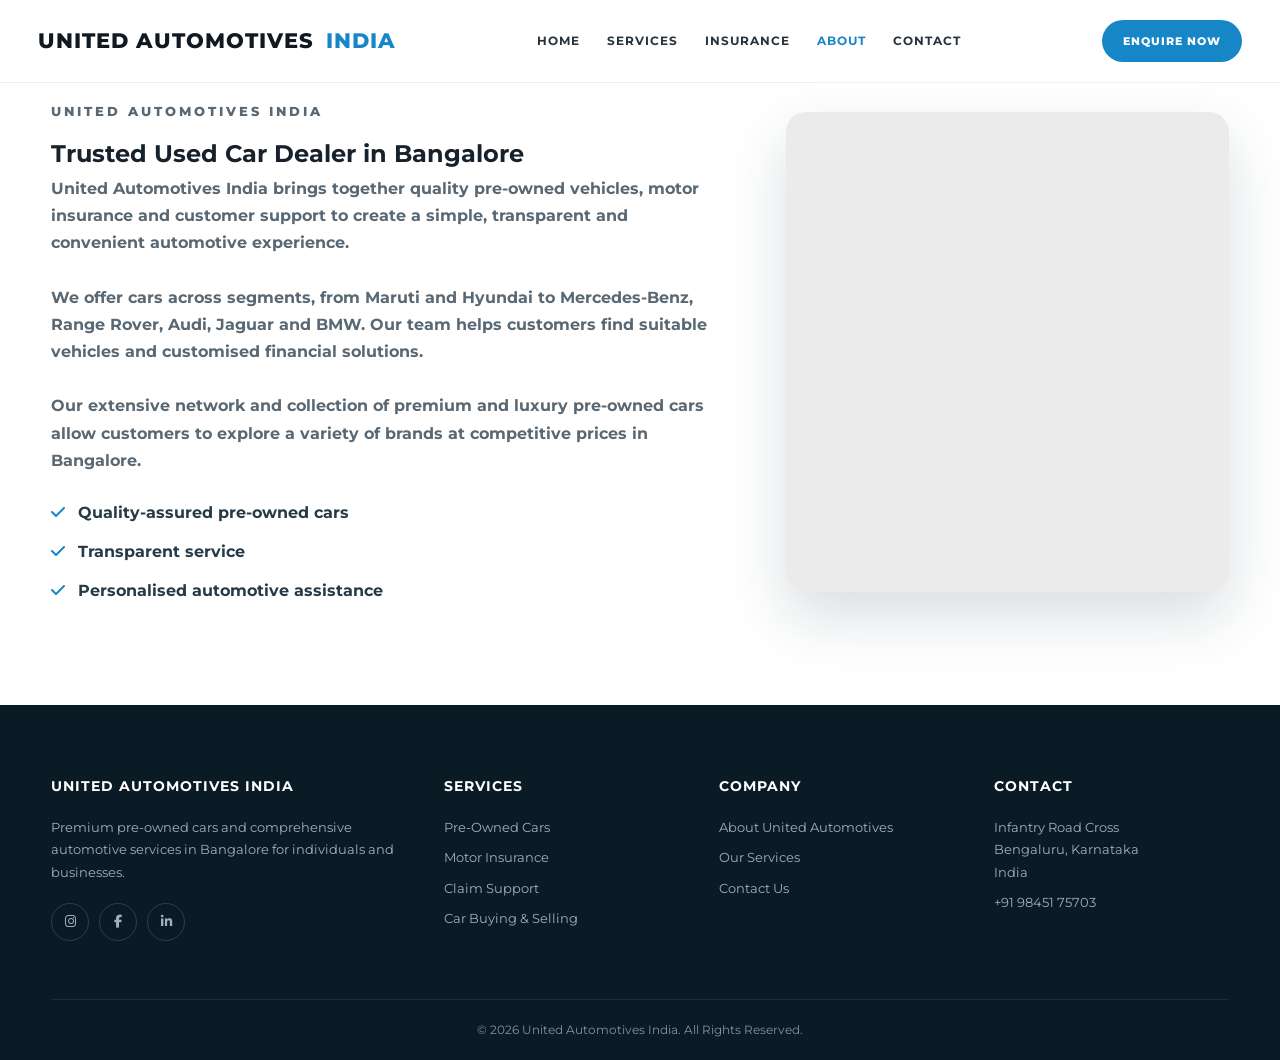
==== about.html @ 68482dd6 "Initial website upload" ====
<!DOCTYPE html>
<html lang="en-IN">
<head>
<!-- =====================================================

         BASIC SEO

    ====================================================== -->
<meta charset="utf-8"/>
<meta content="width=device-width, initial-scale=1.0" name="viewport"/>
<meta content="index, follow, max-image-preview:large, max-snippet:-1, max-video-preview:-1" name="robots"/>
<meta content="index, follow" name="googlebot"/>
<meta content="United Automotives India" name="author"/>
<meta content="Learn about United Automotives India, a Bangalore pre-owned car dealer offering used cars and automotive assistance." name="description"/>
<meta content="used cars in Bangalore, second hand cars in Bangalore, pre-owned cars Bangalore, luxury used cars Bangalore, used BMW Bangalore, used Audi Bangalore, used Mercedes Bangalore, used cars dealer Bangalore, buy used cars Bangalore, sell used cars Bangalore, car insurance Bangalore" name="keywords"/>
<meta content="#1686c7" name="theme-color"/>
<!-- =====================================================

         CANONICAL URL

    ====================================================== -->
<link href="https://www.unitedautomotivesindia.com/about.html" rel="canonical"/>
<!-- =====================================================

         SEO TITLE

    ====================================================== -->
<title>About United Automotives India | Used Car Dealer in Bangalore</title>
<!-- =====================================================

         OPEN GRAPH / SOCIAL SEO

    ====================================================== -->
<meta content="website" property="og:type"/>
<meta content="About United Automotives India | Used Car Dealer in Bangalore" property="og:title"/>
<meta content="Learn about United Automotives India, a Bangalore pre-owned car dealer offering used cars and automotive assistance." property="og:description"/>
<meta content="https://www.unitedautomotivesindia.com/about.html" property="og:url"/>
<meta content="United Automotives India" property="og:site_name"/>
<meta content="en_IN" property="og:locale"/>
<meta content="https://images.unsplash.com/photo-1492144534655-ae79c964c9d7?auto=format&amp;fit=crop&amp;w=2000&amp;q=90" property="og:image"/>
<!-- =====================================================

         TWITTER / X

    ====================================================== -->
<meta content="summary_large_image" name="twitter:card"/>
<meta content="About United Automotives India | Used Car Dealer in Bangalore" name="twitter:title"/>
<meta content="Learn about United Automotives India, a Bangalore pre-owned car dealer offering used cars and automotive assistance." name="twitter:description"/>
<meta content="https://images.unsplash.com/photo-1492144534655-ae79c964c9d7?auto=format&amp;fit=crop&amp;w=2000&amp;q=90" name="twitter:image"/>
<!-- =====================================================

         FONTS

    ====================================================== -->
<link href="https://fonts.googleapis.com" rel="preconnect"/>
<link crossorigin="" href="https://fonts.gstatic.com" rel="preconnect"/>
<link href="https://fonts.googleapis.com/css2?family=Montserrat:wght@400;500;600;700;800&amp;family=Playfair+Display:wght@500;600;700&amp;display=swap" rel="stylesheet"/>
<!-- =====================================================

         FONT AWESOME

    ====================================================== -->
<link href="https://cdnjs.cloudflare.com/ajax/libs/font-awesome/6.5.2/css/all.min.css" rel="stylesheet"/>
<!-- =====================================================

         PRELOAD HERO IMAGE

    ====================================================== -->
<link as="image" href="https://images.unsplash.com/photo-1553440569-bcc63803a83d?auto=format&amp;fit=crop&amp;w=2000&amp;q=90" rel="preload"/>
<!-- =====================================================

         LOCAL BUSINESS / AUTO DEALER SCHEMA

    ====================================================== -->
<script type="application/ld+json">

    {

      "@context": "https://schema.org",

      "@type": "AutoDealer",

      "name": "United Automotives India",

      "url": "https://www.unitedautomotivesindia.com/",

      "telephone": "+91-98451-75703",

      "description": "United Automotives India is a pre-owned and luxury car dealer in Bangalore offering quality used cars, car buying and selling assistance, motor insurance and automotive services.",

      "priceRange": "₹₹₹",

      "address": {

        "@type": "PostalAddress",

        "streetAddress": "Infantry Road Cross",

        "addressLocality": "Bengaluru",

        "addressRegion": "Karnataka",

        "addressCountry": "IN"

      },

      "areaServed": {

        "@type": "City",

        "name": "Bengaluru"

      },

      "sameAs": []

    }

    </script>
<!-- =====================================================

         WEBSITE SCHEMA

    ====================================================== -->
<script type="application/ld+json">

    {

      "@context": "https://schema.org",

      "@type": "WebSite",

      "name": "United Automotives India",

      "url": "https://www.unitedautomotivesindia.com/"

    }

    </script>
<link href="style.css" rel="stylesheet"/>
</head>
<body>
<!-- ACCESSIBILITY -->
<a class="skip-link" href="#main-content">

    Skip to main content

</a>
<!-- =====================================================

     HEADER

===================================================== -->
<header>
<div class="navbar">
<a aria-label="United Automotives India Home" class="logo" href="index.html">



            UNITED AUTOMOTIVES

            <span>INDIA</span>
</a>
<nav aria-label="Main navigation">
<a href="index.html">

                HOME

            </a>
<a href="services.html#services">

                SERVICES

            </a>
<a href="insurance.html#insurance">

                INSURANCE

            </a>
<a class="active" href="about.html#about">

                ABOUT

            </a>
<a href="contact.html#contact">

                CONTACT

            </a>
</nav>
<a aria-label="Call United Automotives India" class="nav-btn" href="tel:+919845175703">



            ENQUIRE NOW



        </a>
</div>
</header>
<!-- =====================================================

     MAIN

===================================================== -->
<main id="main-content"><section aria-labelledby="about-title" class="intro" id="about">
<div class="container intro-grid">
<div>
<p class="eyebrow">

                UNITED AUTOMOTIVES INDIA

            </p>
<h1 id="about-title">

                Trusted Used Car Dealer in Bangalore

            </h1>
<p>
<strong>

                    United Automotives India brings together

                    quality pre-owned vehicles, motor insurance

                    and customer support to create a simple,

                    transparent and convenient automotive

                    experience.

                </strong>
</p>
<br/>
<p>
<strong>

                    We offer cars across segments, from Maruti

                    and Hyundai to Mercedes-Benz, Range Rover,

                    Audi, Jaguar and BMW. Our team helps customers

                    find suitable vehicles and customised

                    financial solutions.

                </strong>
</p>
<br/>
<p>
<strong>

                    Our extensive network and collection of

                    premium and luxury pre-owned cars allow

                    customers to explore a variety of brands

                    at competitive prices in Bangalore.

                </strong>
</p>
<div class="ticks">
<div>
<i aria-hidden="true" class="fa-solid fa-check"></i>

                    Quality-assured pre-owned cars

                </div>
<div>
<i aria-hidden="true" class="fa-solid fa-check"></i>

                    Transparent service

                </div>
<div>
<i aria-hidden="true" class="fa-solid fa-check"></i>

                    Personalised automotive assistance

                </div>
</div>
</div>
<div aria-label="Premium pre-owned car available at United Automotives India" class="intro-image" role="img">
</div>
</div>
</section></main>
<!-- =====================================================

     FOOTER

===================================================== -->
<footer>
<div class="footer-grid container">
<div>
<h3>

                UNITED AUTOMOTIVES INDIA

            </h3>
<p>

                Premium pre-owned cars and comprehensive

                automotive services in Bangalore for

                individuals and businesses.

            </p>
<div class="social-links">
<!-- Replace # with your actual social URLs -->
<a aria-label="United Automotives India Instagram" href="https://www.instagram.com/united.automotives/">
<i aria-hidden="true" class="fa-brands fa-instagram"></i>
</a>
<a aria-label="United Automotives India Facebook" href="https://www.facebook.com/profile.php?id=100064138024715#">
<i aria-hidden="true" class="fa-brands fa-facebook-f"></i>
</a>
<a aria-label="United Automotives India LinkedIn" href="https://www.linkedin.com/in/nizam-shah-0674b729">
<i aria-hidden="true" class="fa-brands fa-linkedin-in"></i>
</a>
</div>
</div>
<div>
<h3>

                SERVICES

            </h3>
<a href="services.html#services">

                Pre-Owned Cars

            </a>
<a href="insurance.html#insurance">

                Motor Insurance

            </a>
<a href="insurance.html#insurance">

                Claim Support

            </a>
<a href="services.html#services">

                Car Buying &amp; Selling

            </a>
</div>
<div>
<h3>

                COMPANY

            </h3>
<a href="about.html#about">

                About United Automotives

            </a>
<a href="services.html#services">

                Our Services

            </a>
<a href="contact.html#contact">

                Contact Us

            </a>
</div>
<div>
<h3>

                CONTACT

            </h3>
<p>

                Infantry Road Cross<br/>

                Bengaluru, Karnataka<br/>

                India

            </p>
<p>
<a href="tel:+919845175703">

                    +91 98451 75703

                </a>
</p>
</div>
</div>
<div class="copyright container">



        © 2026 United Automotives India.

        All Rights Reserved.



    </div>
</footer>
<!-- =====================================================

     HERO SLIDER JAVASCRIPT

===================================================== -->
<script defer="" src="script.js"></script>
</body>
</html>
---- style.css ----
/* =========================================================

   GLOBAL

========================================================= */



* {

    margin: 0;

    padding: 0;

    box-sizing: border-box;

}



html {

    scroll-behavior: smooth;

    scroll-padding-top: 90px;

}



body {

    font-family: 'Montserrat', sans-serif;

    background: #f5fbff;

    color: #17212b;

    line-height: 1.7;

}



img {

    max-width: 100%;

    height: auto;

}



a {

    text-decoration: none;

    color: inherit;

}



button {

    font-family: inherit;

}



.container {

    width: min(1180px, 92%);

    margin: auto;

}



.eyebrow {

    font-size: 13px;

    font-weight: 800;

    letter-spacing: 3px;

    text-transform: uppercase;

    color: #1677b8;

    margin-bottom: 12px;

}





/* =========================================================

   ACCESSIBILITY

========================================================= */



.skip-link {

    position: absolute;

    left: -9999px;

    top: 10px;

    background: #1686c7;

    color: white;

    padding: 10px 15px;

    z-index: 9999;

}



.skip-link:focus {

    left: 10px;

}





/* =========================================================

   HEADER

========================================================= */



header {

    position: absolute;

    width: 100%;

    top: 0;

    left: 0;

    z-index: 1000;

    background: rgba(255,255,255,0.90);

    backdrop-filter: blur(12px);

    border-bottom: 1px solid rgba(0,0,0,0.06);

}



.navbar {

    width: min(1250px, 94%);

    margin: auto;

    min-height: 82px;



    display: flex;

    align-items: center;

    justify-content: space-between;

    gap: 25px;

}



.logo {

    font-size: 21px;

    font-weight: 800;

    letter-spacing: 1px;

    color: #101820;

    white-space: nowrap;

}



.logo span {

    color: #1686c7;

    margin-left: 5px;

}



nav {

    display: flex;

    align-items: center;

    gap: 27px;

}



nav a {

    font-size: 12px;

    font-weight: 700;

    letter-spacing: 1px;

    color: #27333c;

    transition: 0.3s;

}



nav a:hover,

nav a.active {

    color: #1686c7;

}



.nav-btn {

    padding: 12px 21px;

    background: #1686c7;

    color: white;

    font-size: 11px;

    font-weight: 800;

    letter-spacing: 1px;

    border-radius: 30px;

    transition: 0.3s;

}



.nav-btn:hover {

    background: #0d5f91;

    transform: translateY(-2px);

}





/* =========================================================

   HERO SLIDER

========================================================= */



.hero-slider {

    position: relative;

    width: 100%;

    height: 780px;

    overflow: hidden;

    background: #dceefa;

}



.slide {

    position: absolute;

    inset: 0;



    opacity: 0;

    visibility: hidden;



    display: flex;

    align-items: center;



    background-size: cover;

    background-position: center;



    transition:

        opacity 1s ease,

        visibility 1s ease;

}



.slide.active {

    opacity: 1;

    visibility: visible;

}



.slide::before {

    content: "";

    position: absolute;

    inset: 0;



    background:

        linear-gradient(

            90deg,

            rgba(5,22,35,0.84) 0%,

            rgba(5,22,35,0.58) 38%,

            rgba(5,22,35,0.10) 72%,

            rgba(5,22,35,0.02) 100%

        );

}



.slide-content {

    position: relative;

    z-index: 2;

    width: min(1180px, 92%);

    margin: auto;



    color: white;



    transform: translateY(30px);

    opacity: 0;



    transition:

        transform 1s ease 0.3s,

        opacity 1s ease 0.3s;

}



.slide.active .slide-content {

    transform: translateY(0);

    opacity: 1;

}



.slide-content .eyebrow {

    color: #72c9f7;

}



.slide-content h1 {

    max-width: 760px;



    font-family: 'Playfair Display', serif;



    font-size: clamp(42px, 5vw, 76px);

    line-height: 1.08;



    margin-bottom: 24px;

}



.slide-content h1 span {

    color: #7bd1ff;

}



.slide-content p {

    max-width: 650px;

    font-size: 17px;

    line-height: 1.8;

    color: rgba(255,255,255,0.92);



    margin-bottom: 32px;

}





/* =========================================================

   BUTTONS

========================================================= */



.buttons {

    display: flex;

    align-items: center;

    gap: 14px;

    flex-wrap: wrap;

}



.btn {

    display: inline-flex;

    align-items: center;

    justify-content: center;



    min-height: 50px;

    padding: 0 25px;



    border-radius: 30px;



    font-size: 12px;

    font-weight: 800;

    letter-spacing: 1px;



    transition: 0.3s;

}



.btn.primary {

    background: #1686c7;

    color: white;

}



.btn.primary:hover {

    background: #0d6091;

    transform: translateY(-3px);

}



.btn.outline {

    border: 1px solid rgba(255,255,255,0.8);

    color: white;

}



.btn.outline:hover {

    background: white;

    color: #14222d;

}



.btn.whatsapp {

    background: #25d366;

    color: white;

}





/* =========================================================

   SLIDER CONTROLS

========================================================= */



.slider-arrow {

    position: absolute;

    top: 50%;

    transform: translateY(-50%);



    width: 52px;

    height: 52px;



    border: 1px solid rgba(255,255,255,0.45);

    background: rgba(0,0,0,0.20);



    color: white;



    border-radius: 50%;



    cursor: pointer;



    z-index: 10;



    transition: 0.3s;

}



.slider-arrow:hover {

    background: #1686c7;

    border-color: #1686c7;

}



.slider-prev {

    left: 30px;

}



.slider-next {

    right: 30px;

}





/* =========================================================

   SLIDER DOTS

========================================================= */



.slider-dots {

    position: absolute;



    bottom: 35px;

    left: 50%;



    transform: translateX(-50%);



    display: flex;

    gap: 9px;



    z-index: 10;

}



.slider-dot {

    width: 10px;

    height: 10px;



    border-radius: 50%;



    border: 1px solid white;

    background: transparent;



    cursor: pointer;



    transition: 0.3s;

}



.slider-dot.active {

    width: 30px;

    border-radius: 10px;

    background: #71c9f6;

    border-color: #71c9f6;

}





/* =========================================================

   SLIDES

========================================================= */



.slide-one {

    background-image:

        url("https://images.unsplash.com/photo-1553440569-bcc63803a83d?auto=format&fit=crop&w=2000&q=90");

}



.slide-two {

    background-image:

        url("https://images.unsplash.com/photo-1542282088-72c9c27ed0cd?auto=format&fit=crop&w=2000&q=90");

}



.slide-three {

    background-image:

        url("https://images.unsplash.com/photo-1492144534655-ae79c964c9d7?auto=format&fit=crop&w=2000&q=90");

}





/* =========================================================

   INTRO

========================================================= */



.intro {

    padding: 100px 0;

    background: white;

}



.intro-grid {

    display: grid;

    grid-template-columns: 1.2fr 0.8fr;

    gap: 70px;

    align-items: center;

}



.intro h2,

.section-title h2 {

    font-family: 'Playfair Display', serif;

    font-size: clamp(34px, 4vw, 52px);

    line-height: 1.15;

    color: #152532;

    margin-bottom: 22px;

}



.intro p {

    color: #596873;

}



.intro-image {

    min-height: 480px;

    border-radius: 20px;



    background:

        linear-gradient(

            rgba(0,0,0,0.08),

            rgba(0,0,0,0.08)

        ),

        url("https://images.unsplash.com/photo-1503736334956-4c8f8e92946d?auto=format&fit=crop&w=1200&q=85");



    background-size: cover;

    background-position: center;



    box-shadow: 0 25px 60px rgba(20,50,70,0.16);

}



.ticks {

    margin-top: 25px;



    display: grid;

    gap: 12px;

}



.ticks div {

    font-weight: 700;

    color: #263b48;

}



.ticks i {

    color: #1686c7;

    margin-right: 8px;

}





/* =========================================================

   SECTION TITLE

========================================================= */



.section-title {

    text-align: center;

    max-width: 800px;

    margin: 0 auto 55px;

}



.section-title p:last-child {

    color: #687782;

}





/* =========================================================

   SERVICES

========================================================= */



.services {

    padding: 100px 0;

    background: #eef8fd;

}



.service-grid {

    display: grid;

    grid-template-columns: repeat(3, 1fr);

    gap: 25px;

}



.card {

    position: relative;



    background: white;

    border-radius: 18px;



    padding: 35px;



    border: 1px solid #e2edf3;



    box-shadow: 0 15px 40px rgba(30,80,110,0.07);



    transition: 0.35s;

}



.card:hover {

    transform: translateY(-8px);

    box-shadow: 0 25px 50px rgba(30,80,110,0.13);

}



.card .number {

    position: absolute;

    right: 25px;

    top: 20px;



    font-size: 13px;

    font-weight: 800;



    color: #b8d8e9;

}



.icon {

    width: 55px;

    height: 55px;



    display: grid;

    place-items: center;



    background: #e7f6ff;

    color: #1686c7;



    border-radius: 15px;



    font-size: 22px;



    margin-bottom: 25px;

}



.card h3 {

    margin-bottom: 12px;

    font-size: 20px;

}



.card p {

    color: #687782;

    font-size: 14px;

    margin-bottom: 20px;

}



.card a {

    color: #1686c7;

    font-size: 11px;

    font-weight: 800;

    letter-spacing: 1px;

}





/* =========================================================

   INSURANCE

========================================================= */



.insurance {

    padding: 100px 0;

    background: white;

}



.insurance-grid {

    display: grid;

    grid-template-columns: repeat(2, 1fr);

    gap: 30px;

}



.insurance-card {

    padding: 45px;



    border-radius: 20px;



    background: #f3faff;



    border: 1px solid #dcecf5;

}



.big-icon {

    font-size: 40px;

    color: #1686c7;

    margin-bottom: 20px;

}



.insurance-card h3 {

    font-size: 25px;

    margin-bottom: 12px;

}



.insurance-card p {

    color: #667680;

}



.insurance-card ul {

    margin-top: 25px;

    list-style: none;

}



.insurance-card li {

    margin: 10px 0;

    font-size: 14px;

    font-weight: 600;

}



.insurance-card li i {

    color: #1686c7;

    margin-right: 10px;

}





/* =========================================================

   PROCESS

========================================================= */



.process {

    padding: 100px 0;

    background: #eef8fd;

}



.process-grid {

    display: grid;

    grid-template-columns: repeat(4, 1fr);

    gap: 25px;

    text-align: center;

}



.process-grid > div {

    background: white;

    padding: 35px 20px;

    border-radius: 18px;

}



.process-icon {

    width: 60px;

    height: 60px;



    margin: auto auto 20px;



    display: grid;

    place-items: center;



    border-radius: 50%;



    background: #e7f6ff;

    color: #1686c7;



    font-size: 22px;

}



.process-grid h3 {

    margin-bottom: 8px;

}



.process-grid p {

    color: #6c7c86;

    font-size: 13px;

}





/* =========================================================

   CTA

========================================================= */



.cta {

    padding: 100px 20px;



    text-align: center;



    color: white;



    background:

        linear-gradient(

            rgba(9,45,68,0.90),

            rgba(9,45,68,0.90)

        ),

        url("https://images.unsplash.com/photo-1502877338535-766e1452684a?auto=format&fit=crop&w=2000&q=85");



    background-size: cover;

    background-position: center;

}



.cta .eyebrow {

    color: #71caf7;

}



.cta h1,
.cta h2 {

    font-family: 'Playfair Display', serif;

    font-size: clamp(35px, 5vw, 55px);

    margin-bottom: 15px;

}



.cta p {

    max-width: 650px;

    margin: auto auto 30px;

    color: rgba(255,255,255,0.85);

}



.center {

    justify-content: center;

}





/* =========================================================

   FOOTER

========================================================= */



footer {

    background: #0b1b26;

    color: white;

    padding: 70px 0 20px;

}



.footer-grid {

    display: grid;

    grid-template-columns: 1.5fr 1fr 1fr 1fr;

    gap: 40px;

}



.footer-grid h3 {

    margin-bottom: 18px;

    font-size: 14px;

    letter-spacing: 1px;

}



.footer-grid p,

.footer-grid a {

    display: block;

    color: #9db0bc;

    font-size: 13px;

    margin-bottom: 8px;

}



.footer-grid a:hover {

    color: #70c9f5;

}



.social-links {

    margin-top: 20px;

    display: flex;

    gap: 10px;

}



.social-links a {

    width: 38px;

    height: 38px;



    display: grid;

    place-items: center;



    border: 1px solid rgba(255,255,255,0.15);

    border-radius: 50%;



    transition: 0.3s;

}



.social-links a:hover {

    background: #1686c7;

    color: white;

}



.copyright {

    border-top: 1px solid rgba(255,255,255,0.08);

    margin-top: 50px;

    padding-top: 20px;



    color: #7f949f;

    font-size: 12px;

    text-align: center;

}





/* =========================================================

   MOBILE

========================================================= */



@media(max-width: 900px) {



    .navbar {

        min-height: 72px;

    }



    nav {

        display: none;

    }



    .hero-slider {

        height: 700px;

    }



    .slide-content {

        padding-top: 70px;

    }



    .slide-content h1 {

        font-size: 48px;

    }



    .service-grid {

        grid-template-columns: repeat(2, 1fr);

    }



    .intro-grid {

        grid-template-columns: 1fr;

    }



    .insurance-grid {

        grid-template-columns: 1fr;

    }



    .process-grid {

        grid-template-columns: repeat(2, 1fr);

    }



    .footer-grid {

        grid-template-columns: repeat(2, 1fr);

    }

}





@media(max-width: 600px) {



    .logo {

        font-size: 16px;

    }



    .nav-btn {

        padding: 10px 14px;

        font-size: 9px;

    }



    .hero-slider {

        height: 680px;

    }



    .slide::before {

        background:

            linear-gradient(

                90deg,

                rgba(5,22,35,0.88),

                rgba(5,22,35,0.50)

            );

    }



    .slide-content {

        width: 88%;

    }



    .slide-content h1 {

        font-size: 40px;

    }



    .slide-content p {

        font-size: 14px;

    }



    .slider-arrow {

        width: 42px;

        height: 42px;

    }



    .slider-prev {

        left: 12px;

    }



    .slider-next {

        right: 12px;

    }



    .service-grid {

        grid-template-columns: 1fr;

    }



    .process-grid {

        grid-template-columns: 1fr;

    }



    .footer-grid {

        grid-template-columns: 1fr;

    }



    .intro,

    .services,

    .insurance,

    .process {

        padding: 70px 0;

    }

}





/* =========================================================

   REDUCED MOTION

========================================================= */



@media (prefers-reduced-motion: reduce) {



    html {

        scroll-behavior: auto;

    }



    *,

    *::before,

    *::after {

        animation-duration: 0.01ms !important;

        animation-iteration-count: 1 !important;

        transition-duration: 0.01ms !important;

    }

}
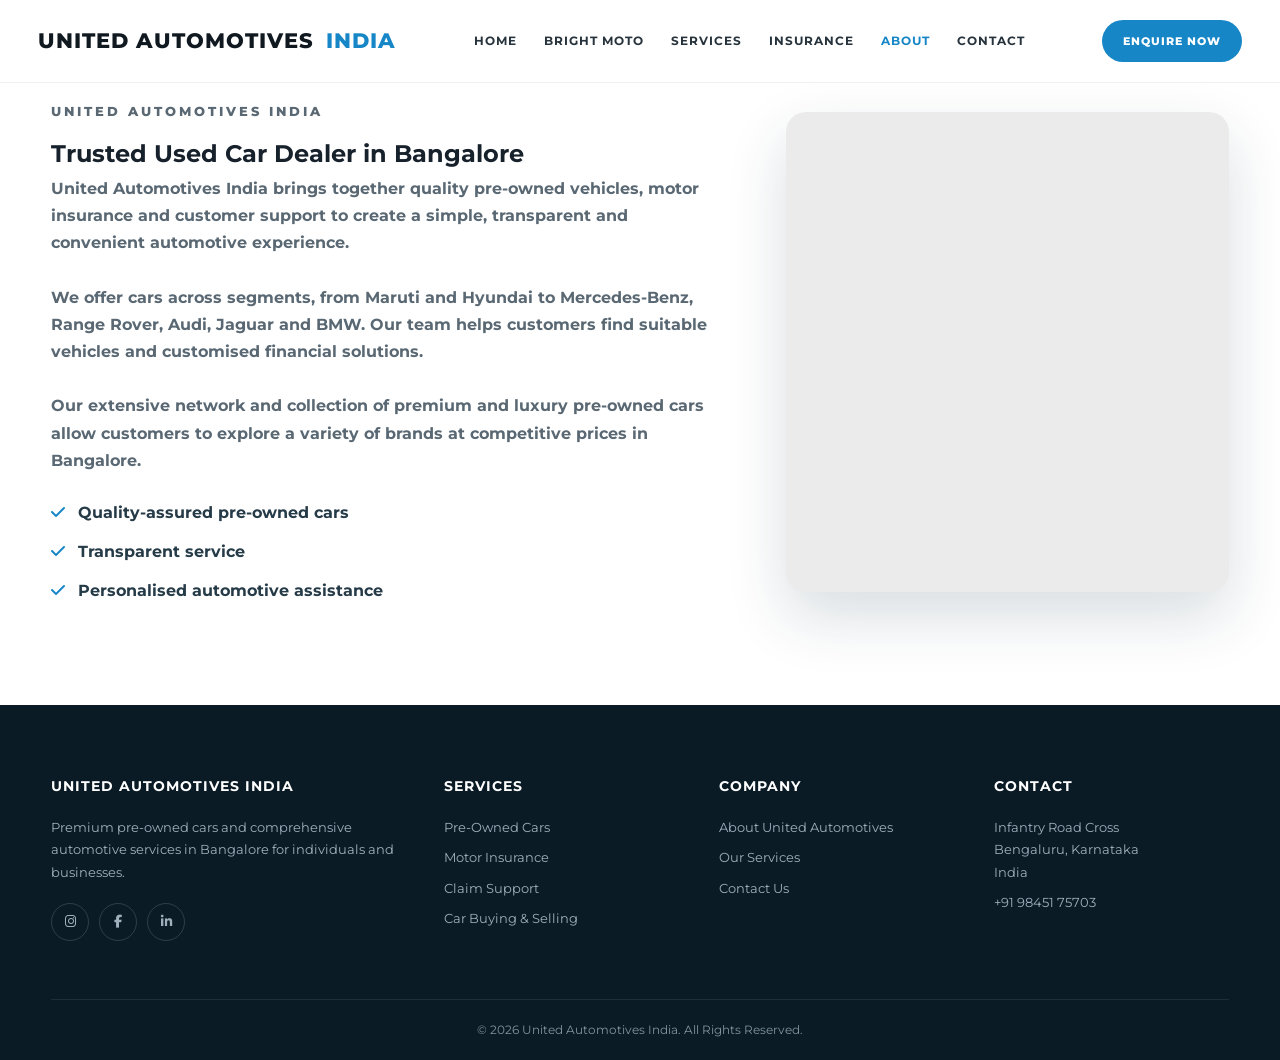
==== commit 40a9d5e6: "Add Bright Moto to main navigation" ====
--- a/about.html
+++ b/about.html
@@ -166,6 +166,9 @@
 
                 HOME
 
+            </a>
+<a href="bright-moto.html">
+                BRIGHT MOTO
             </a>
 <a href="services.html#services">
 
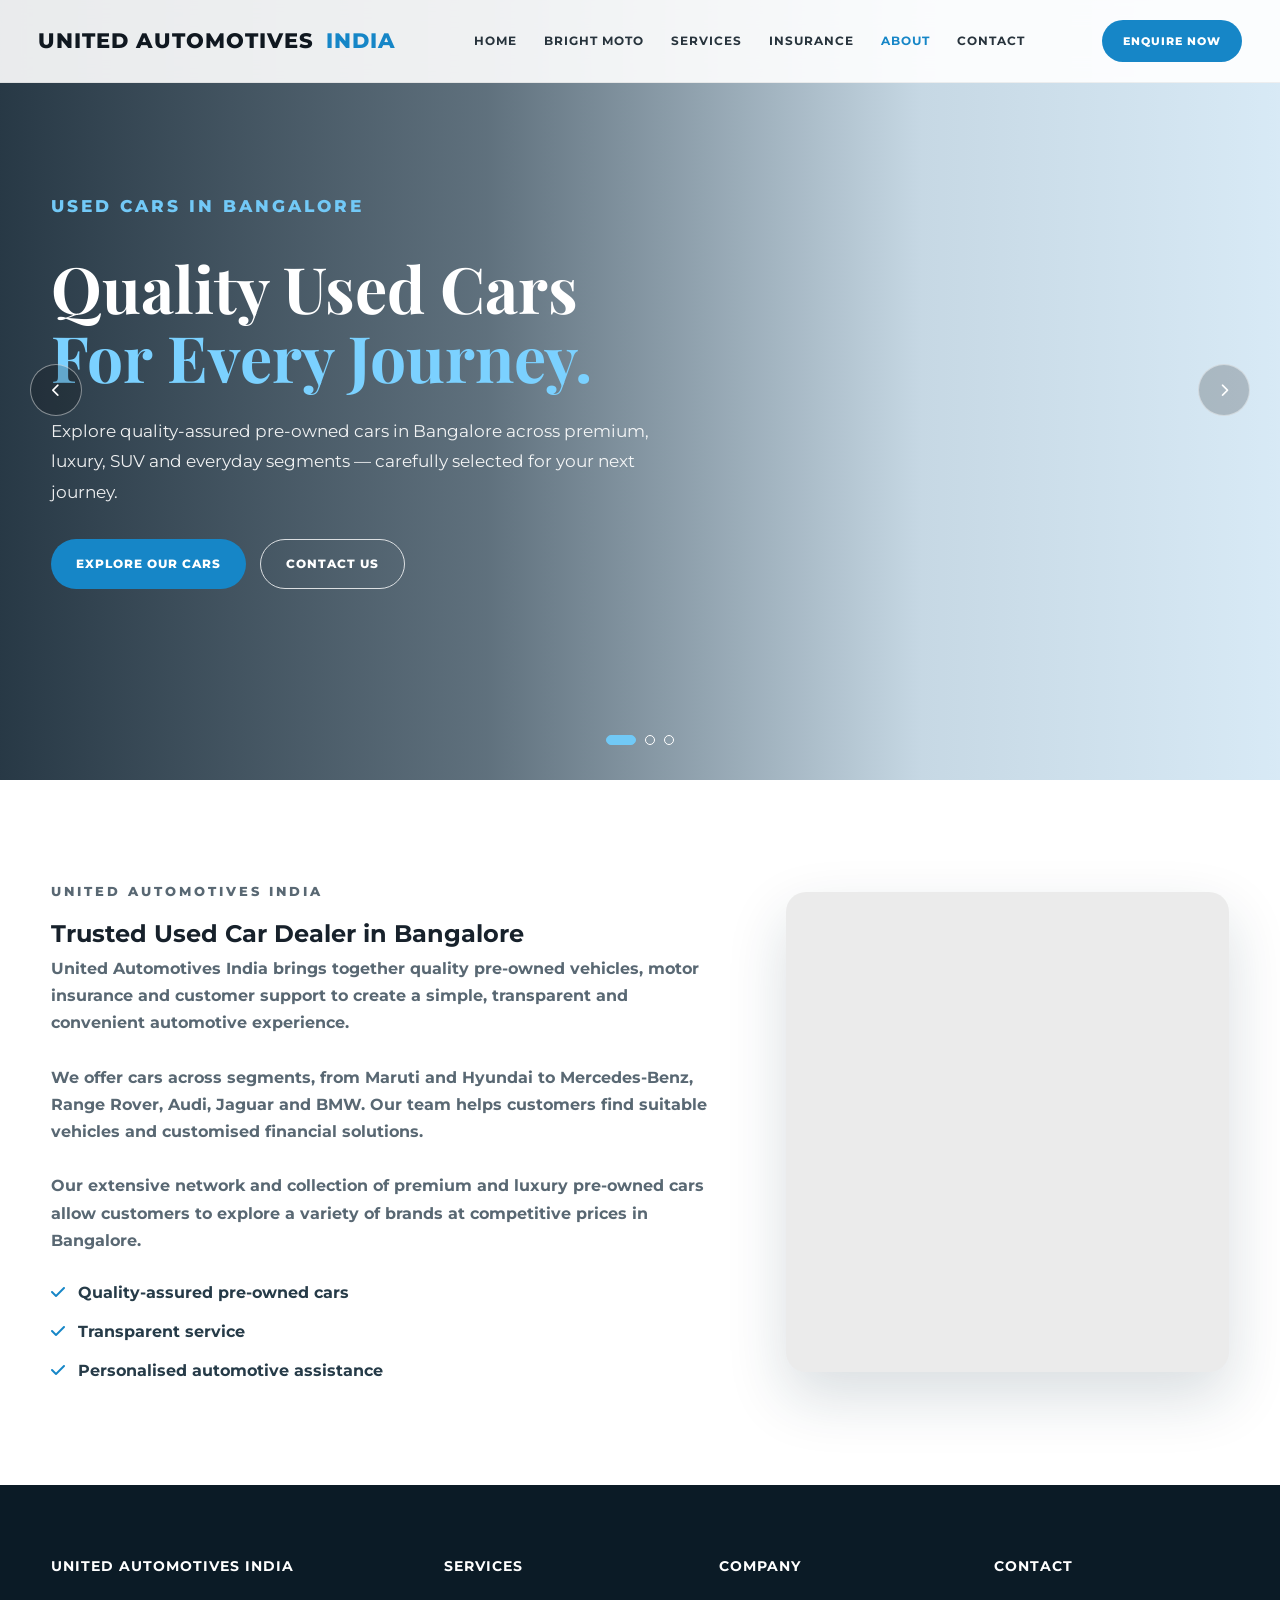
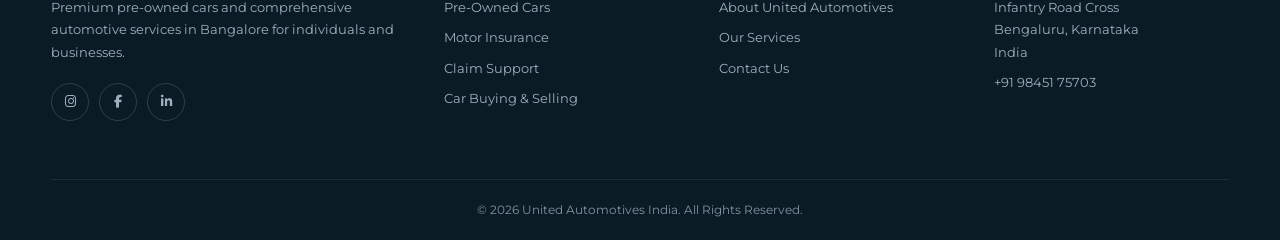
==== commit 4f4f8de6: "Restore original automotive slideshow on About page" ====
--- a/about.html
+++ b/about.html
@@ -207,7 +207,156 @@
      MAIN
 
 ===================================================== -->
-<main id="main-content"><section aria-labelledby="about-title" class="intro" id="about">
+<main id="main-content"><section aria-label="United Automotives India about slideshow" class="hero-slider">
+<!-- SLIDE 1 -->
+<article class="slide slide-one active">
+<div class="slide-content">
+<p class="eyebrow">
+
+                USED CARS IN BANGALORE
+
+            </p>
+<h1>
+
+                Quality Used Cars
+
+                <br/>
+<span>For Every Journey.</span>
+</h1>
+<p>
+
+                Explore quality-assured pre-owned cars in
+
+                Bangalore across premium, luxury, SUV and
+
+                everyday segments — carefully selected for
+
+                your next journey.
+
+            </p>
+<div class="buttons">
+<a class="btn primary" href="services.html#services">
+
+                    EXPLORE OUR CARS
+
+                </a>
+<a class="btn outline" href="contact.html#contact">
+
+                    CONTACT US
+
+                </a>
+</div>
+</div>
+</article>
+<!-- SLIDE 2 -->
+<article class="slide slide-two">
+<div class="slide-content">
+<p class="eyebrow">
+
+                PREMIUM PRE-OWNED CARS
+
+            </p>
+<h2>
+
+                Quality Cars.
+
+                <br/>
+<span>Transparent Deals.</span>
+</h2>
+<p>
+
+                From Maruti and Hyundai to BMW, Audi,
+
+                Mercedes-Benz, Jaguar and Range Rover,
+
+                discover pre-owned vehicles selected with
+
+                attention to quality, documentation and value.
+
+            </p>
+<div class="buttons">
+<a class="btn primary" href="services.html#services">
+
+                    VIEW SERVICES
+
+                </a>
+<a class="btn outline" href="tel:+919845175703">
+<i aria-hidden="true" class="fa-solid fa-phone"></i>
+
+
+
+                      CALL US
+
+
+
+                </a>
+</div>
+</div>
+</article>
+<!-- SLIDE 3 -->
+<article class="slide slide-three">
+<div class="slide-content">
+<p class="eyebrow">
+
+                COMPLETE AUTOMOTIVE ASSISTANCE
+
+            </p>
+<h2>
+
+                More Than a Car.
+
+                <br/>
+<span>A Complete Automotive Experience.</span>
+</h2>
+<p>
+
+                Vehicle sales, motor insurance, renewals,
+
+                documentation and claim assistance —
+
+                personalised automotive support from
+
+                start to finish.
+
+            </p>
+<div class="buttons">
+<a class="btn primary" href="insurance.html#insurance">
+
+                    INSURANCE SERVICES
+
+                </a>
+<a aria-label="Contact United Automotives India on WhatsApp" class="btn whatsapp" href="https://wa.me/919845175703" rel="noopener noreferrer" target="_blank">
+<i aria-hidden="true" class="fa-brands fa-whatsapp"></i>
+
+
+
+                      WHATSAPP
+
+
+
+                </a>
+</div>
+</div>
+</article>
+<!-- PREVIOUS -->
+<button aria-label="Previous slide" class="slider-arrow slider-prev" type="button">
+<i aria-hidden="true" class="fa-solid fa-chevron-left"></i>
+</button>
+<!-- NEXT -->
+<button aria-label="Next slide" class="slider-arrow slider-next" type="button">
+<i aria-hidden="true" class="fa-solid fa-chevron-right"></i>
+</button>
+<!-- DOTS -->
+<div aria-label="Hero slides" class="slider-dots" role="tablist">
+<button aria-label="Show slide 1" aria-selected="true" class="slider-dot active" data-slide="0" type="button">
+</button>
+<button aria-label="Show slide 2" aria-selected="false" class="slider-dot" data-slide="1" type="button">
+</button>
+<button aria-label="Show slide 3" aria-selected="false" class="slider-dot" data-slide="2" type="button">
+</button>
+</div>
+</section>
+<section aria-labelledby="about-title" class="intro" id="about">
 <div class="container intro-grid">
 <div>
 <p class="eyebrow">
--- a/style.css
+++ b/style.css
@@ -1826,3 +1826,39 @@
     }
 
 }
+
+
+/* =========================================================
+   HOMEPAGE SERVICE SHOWCASE
+========================================================= */
+.home-services{padding:100px 0;background:#f1f8fc}
+.home-service-grid{display:grid;grid-template-columns:repeat(3,minmax(0,1fr));gap:22px}
+.home-service-card{background:#fff;border:1px solid #dfebf2;border-radius:18px;padding:30px;box-shadow:0 12px 32px rgba(30,80,110,.06);transition:transform .25s ease,box-shadow .25s ease}
+.home-service-card:hover{transform:translateY(-5px);box-shadow:0 18px 38px rgba(30,80,110,.12)}
+.home-service-icon{width:54px;height:54px;display:grid;place-items:center;border-radius:15px;background:#e5f4fc;color:#1686c7;font-size:22px;margin-bottom:22px}
+.home-service-kicker{font-size:10px!important;font-weight:800;letter-spacing:1.5px;color:#b18424!important;margin-bottom:8px!important}
+.home-service-card h3{font-size:20px;color:#152b40;margin-bottom:10px}
+.home-service-card>p:not(.home-service-kicker){font-size:13px;color:#617382;line-height:1.75;margin-bottom:20px}
+.home-service-card>a{font-size:11px;font-weight:800;letter-spacing:.5px;color:#1677b8}
+.home-service-card>a i{margin-left:5px}
+.home-bright-card{background:linear-gradient(145deg,#102b50,#174d78);border-color:#c9a44b;color:#fff}
+.home-bright-card .home-service-icon{background:rgba(255,255,255,.13);color:#f0c75e}
+.home-bright-card .home-service-kicker{color:#f0c75e!important}
+.home-bright-card h3{color:#fff}
+.home-bright-card>p:not(.home-service-kicker){color:#e0eaf3}
+.home-bright-card>a{color:#f3d477}
+.home-services-cta{margin-top:30px;padding:30px 34px;background:#fff;border:1px solid #dfebf2;border-radius:18px;display:flex;align-items:center;justify-content:space-between;gap:24px}
+.home-services-cta .eyebrow{margin-bottom:5px}
+.home-services-cta h3{font-size:23px;color:#152b40;margin-bottom:5px}
+.home-services-cta p:not(.eyebrow){font-size:13px;color:#617382}
+@media(max-width:900px){.home-service-grid{grid-template-columns:repeat(2,minmax(0,1fr))}.home-services{padding:75px 0}}
+@media(max-width:600px){.home-service-grid{grid-template-columns:1fr}.home-service-card{padding:25px}.home-services-cta{align-items:flex-start;flex-direction:column;padding:25px}.home-services-cta h3{font-size:20px}}
+
+/* BRIGHT MOTO BRAND ARTWORK ON HOME AND SERVICES */
+.home-bright-art{display:block;width:100%;aspect-ratio:16/9;object-fit:cover;border-radius:12px;margin:0 0 22px}
+.home-bright-card .home-service-icon{display:none}
+.bright-moto-service-card{overflow:hidden}
+.bright-moto-service-art{margin:-35px -35px 24px;overflow:hidden;background:#102b50}
+.bright-moto-service-art img{display:block;width:100%;aspect-ratio:16/9;object-fit:cover}
+.bright-moto-service-card .number{z-index:1;background:#fff;border-radius:20px;padding:3px 8px}
+@media(max-width:600px){.bright-moto-service-art{margin:-25px -25px 20px}}
